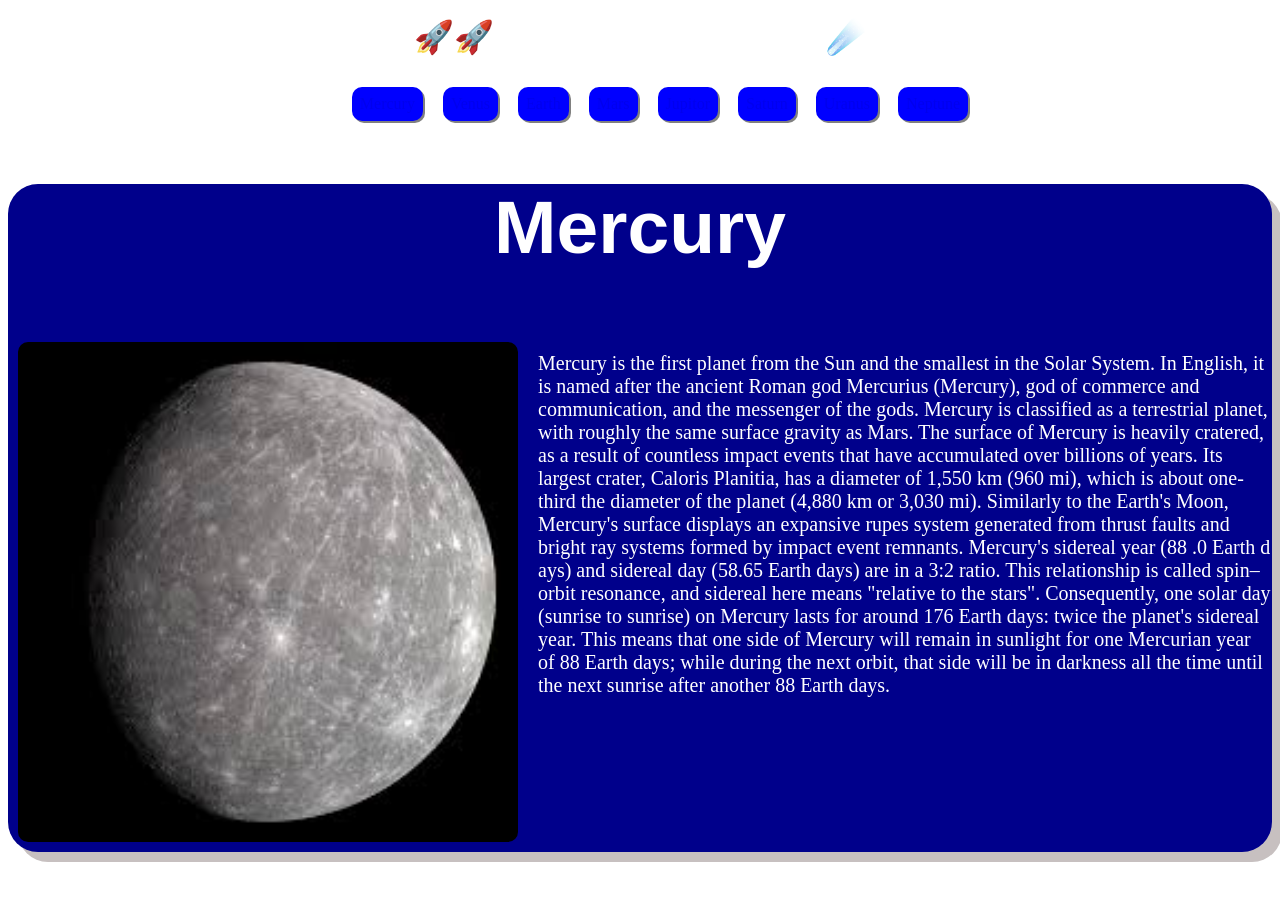
==== Project 12/index.html @ bc6e7076 "Update" ====
<html>
<head>
<title>🚀🚀Let's explore space☄️</title>
<style>
 .header {
    text-align: center;
    background-image: url("https://t4.ftcdn.net/jpg/01/28/98/53/360_F_128985367_mNdX0b56w6OcgiyUDnZwukpK1bkpfWwI.jpg");
    color: white;
    background-repeat: no-repeat;
    background-attachment: fixed;
    background-size: cover;
    padding: 10px;
}

body {
    background-image: url("https://t4.ftcdn.net/jpg/01/28/98/53/360_F_128985367_mNdX0b56w6OcgiyUDnZwukpK1bkpfWwI.jpg");
    background-attachment: fixed;
    background-size: cover;
}

.pllist{
   display: flex;
   gap: 20px;
   justify-content: center;

}

li{
   list-style: none;
}

a{
   text-decoration: none;
   background-color: blue;
   padding: 8px;
   border-radius: 10px;
   box-shadow: 2px 2px gray;
}

a:hover{
   transition: 0.3s;
   background-color: white;
   color: black;
}

.describtion{
   color: white;
   display: flex;
   gap: 10px;
   font-size: 20px;
}

.picture{
   border-radius: 20px;
   padding: 10px;
}

.name{
   color: white;
   text-align: center;
   font-size: 50px;
   font-family: 'Franklin Gothic Medium', 'Arial Narrow', Arial, sans-serif;
}

.planet{
   background-color: darkblue;
   box-shadow: 10px 10px rgb(199, 192, 192);
   border-radius: 30px;
   
}
</style>
</head>
<body>
<h1 class="header">🚀🚀Let's explore the planets☄️</h1>
<ul class="pllist">
   <a href="#"> <li>Mercury</li></a>
   <a href="#"> <li>Venus</li></a>
   <a href="#"> <li>Earth</li></a>
   <a href="#"> <li>Mars</li></a>
   <a href="#"> <li>Jupitor</li></a>
   <a href="#"> <li>Saturn</li></a>
   <a href="#"> <li>Uranus</li></a>
   <a href="#"> <li>Neptune</li></a>
</ul>
<section id="Mercury" class="planet">
<div class="name">
<h2>Mercury</h2>
</div>
<div class="describtion">
<img  class="picture" src="[data-uri]
ABEIAOEA4QMBIgACEQEDEQH/xAA
cAAEAAwADAQEAAAAAAAAAAAAAAwQ
FAgYHAQj/xAA+EAABAwIDBQUHAgUDBAMAAAABAAIRAyEEMUESUWFxgSKRobHwBQYywdHh8QcTFEJSYnIkgqIjY5LCQ1Oy/8QAFQEBAQAAAAAAAAAAAAAAAAAAAAH/xAAWEQEBAQAAAAAAAAAAAAAAAAAAARH/2gAMAwEAAhEDEQA/APDUREBERAREQEREBERARXcF7NfU/tG8/Rb2F93qI+NznHdl5XQdURejYL2JhWif2mk2sSSdLwSVr4f2dhLf6ej1Yw+YRceRIva6fsnCOAnCUeEU2fRcqvufgqmeGbzaXs//AC4AqGPEkXr2M/TPCPk031aR5te0dHAOP/kuvY/9LcSATQq0qw3T+2/ud2f+SqY6Eiu+1PZNfDu2a9J9M6bQIB/xOTs9FSQEREBERAREQEREBERAREQEREBERARFyYyUBjSbBa2CwTLEgkanW0SGiD3qTB4MD5TafoOa2P4e8AWvygRZu8XufKUHLDUgOAB0PcOWS1MLRHlcz649ypYejGa1MLTt5zryGZRVrDUg4Xtwy74y/KuvoNBsfl5fNfKVVohsC/[base64]/i4W4xnvCyV+n8VTp1mupvYHtNi1wBaehyPzXkvvp+nJpTVwcvYJLqRMvb/gc3jgb/wCWlTHnSIiIIiICIiAiIgIiICIiAiIg+tbJhaOFowbX+vzUWFowJI07ufjblotfB0YM+ggsU6GU3+swPGO9aLackR94CioNvOvktChSy9cEVGzy7grlE6mZ8lJ/DwL8ePBS0aI3a56IJcLe55Z9yuPbAHZAkZn5Qq4w8uA07gT8t3RXcThCS1s6ACMoOUd/[base64]/v57pDGsOIoNjEtEuaP8A5WgW/wB4yG/LciPG0X0r4iCIiAiIgIiICIiApKLZKjV3DMgILzKd4EwO4x5/lbGDpExu1+aoYRsQe75+XhwWxgx67voirdOmAbX8r3Vuhu1sPXcO5SYamAPhkn6eu4JOzYcJ881FWG7I+K/r0Vxqm9rjT1K4BpnL6aK3QAFtd+4awgkpFwgRM9eXLNaFOq1on4nb9ByHzVGjWgwBbK/[base64]/Z3a/F3FBWa4yGmSDEjTgVLSeWPmLg3GYIOXQ7uKp033Jid/KdPJaWIpBsOYCYg3+IXmDffI6Ijy39V/dtrX/xtBuzTqH/qtGTXk/FwBNjxj+pecr9IY3DtqsexzJpuEOHB1vMx1BXgXvF7IdhcQ+i64Blp/[base64]/dZ9C2Y5fJWv3iR5/JRUjqpMHjHd+TbitGhSJAi++c5jndZdFuq0adaGXm4I4X/[base64]/[base64]/[base64]/hkuNWuXdo5nzEfZBYqUwQCM4Hi0b+CmY+LRkAM878eaioslwaSNkwOAJgT4yrLA1rajXztiQ0iMwZMjdA8SiOf8ADk9sZA+JAPjfuXNtDaabXEmD/bbyBy3q17P9oM/bex4u4WOkiSDrE7WfNcfZ5BgZ7Lp/8omegPgg8M/Vz2dsYplUCBVpif8AOn2T/wAdhdFXtX60ezf9Gx4F6VcD/ZUaQSP9zWrxVVBERAREQF9C+LkzNBpURkd3rqtqiLkcfXmVj4d8EBa2HFxGoPS+Xd5IrSwoLZixiOllM079B4AfQJSMkcVaqUog8B4wUCg0Ei/[base64]
7hxCjNO/DPirTMM6Zj4QJg8teqgpF035mERaBP81zIF40GyPXJRmZNx375+6+0apy1voIAIN+8hR0nZ8fXrmgv4RkTMDLP+5pPmr+Be2bgj+qdCMvMqhWpuDGGbH5TA4696sYRtiTOhG7WeeXmgxv1Up/uez8SLTsteIy7NRjz4Ar86L9E++h/wBJiR/2Kngw/RfnZIUREVQREQF9bmvi+hBqUgJ0ubcrFbOGcI5+Zz/KxKUW5evXBa9Cwg+tPMIrZp1u4XHf52hTl9s5lZ2Hb8/C61GbOyBx9euKCxhzFtYBUxqaHl+VWpHZn10VineQIPrRQfKIgwcld/ZDgA0donXw5KhSEO1mM1coPsY3CLXnO0clVcGsIcAQMokXnMiVt4XHQ0mOFuCq4PCSC4nQkk27lawUFxg5jKLR1yhBUdciwN5F+H2WpRoAtbBAtfdqpn+z3Wkk56AgC/5hcMdQ2ABkbE6C8geHmiKjQ4G8EE7+NyFcq1xIP8thBuYACz2Nn1Ga5CrB9clFaNUF2RBkTb+7MdDAXOjTzyn13qpTqG7plX8IRnF5ug2cKWtpOh22XN1HwnLyhYoZEzllpMZ/JadfEsEAWBJtnAjfvy7lQoO2S6WhwkjToeYlVFZst2u7O/3yXNmcepHoKVrewAR2rzNuVvWaN4ZAfnyUF+m0vFNo4jrP3UtNhDTIsQY7zB7wVVoYsy1gBJgAkAayZk5XK7FicGG02yc5nkEHR/ex0YPF
E5fsVh1LHR4r87r9A/qJW/bwGJdvYGiP+
45rPJxX5+SIIiKgiIgIiINKleDyWtSy9cljYV1uX3
+y1sPUAg3zB8BPig1MOCPPzC0KBgza1
+66oURrv+d4V2g8QPXVFW6r9p0yBuz5x5Lk1hbkbHiOI+ShaRHrpZTUwfAZ5cUFvDu5a88t6t4XC7V546qjRFp1yjXh5Fa2HxB2YsPmOCK5OJbbQROovkFZwTRtWOenPTeVGK0NJ2wdqxBGd5twkcMlxwszlEkWHrwQd09kUWPadoxAkW3WA8Fj+2GRIMkdM/Wikw2P2RGXqL96rY520C4zsk201uFBQdScGjccxkeCiDLgHUz0VpoadJnPcNbDKeC+U6EiLCTnedyo+YR4FiZExy0Vx7IcIuDGW5ZmyAYDtqNeOqtUcQQRb8cFEWcbLSABoJGdyJXOILZNznyi88VA+ttbRO6bb/Uj825NadnbIm8AdAZ7p7iqLmKxzS/aa29wdbwJPAqqDfZ7o5qFpGd5nlnnkrVEhrgQc+fS6g0fZmHLXOcTPaAO4+gF2g9mkQ/PZtvAXWsBUAA4umOAy+fetfG1xUBgWyAnPaP5QeYfrPigzAspg3fVaObGAuPjsrxFeh/rP7S28TSoi4pU5P8AlUIn/i1h6rzxIgiIqCIiAiIgs4R2i0sM6+ef1sQsek6CtOk8593X5ZoOx0KosOA8z9+itU3iRbh671j4R3W/h8tVp0Y6g9NckVcDhbv9dFZY89LjooGUr+XFWafZBy6oLVImzo4yZ5/JTVq+RMzv3RlbeqtF993DyUzGlxEi2XdZFS0HkkG0rUwtWL5x4nTpKznjZJA1tGditPDvhpm+luQ1UEj3Z2N4jfmO/wCy+vrg7Mx8Rnje0+KrCoSZJk2Hd5XlcmNGR0m48FUWMRXsABF5PkIG5faNbZAyIIHyPRHUREyS6ZOREaEbjOvFQis7KOnrqgkoU2k57OcH6hfa1DZkTc5cRM77KINgiRbqp4D3GfK8XABGuSDlgy4NcIkandHFWq7SdwtaL5wYjQ/dc34eGhrWED4nEEXE28fFc8Czb7MyBJy5WB7j1QVSR2mxlqe4dbhc8NQJMxYW9eKtVKRL7xe55m4A5G6kdUFNsDfnxsg+0QAd0Ejr+Vbr12kk/CxocSSbBoEmTwFyVk4VxJkmBv66dV1f9T/eL9nCOpMMPxJLLZ/tiDUPAGQ3jtO3KDyT3g9pHE4mrXP87yQDo3Jo6NAHRZ6IqgiIgIiICIiAr+EfkbW3qgpaD4KDsWDeMjlz9StrBAEzw6318PFdcwlYEwQBrb11692/7KrhpnjPqfXegvucd0AX5CJ8lOwDUzwGvq64YkNNwbRl4qOgTl3EbvoitjC4do2dogDhdWMS5ggMdIB3ePgsqk8zIJFoVlhsbdbSM9VFT0/iHoq+ynZrYg27zProqeBsd4427usqetV7cjLhyQc21YMt++t/W9XKdAwDvnlMR9VSwz7hxFshzUtQuJOkGNYuiJabjJI8hGSsYZgJBiDex+E6GCq+23YIiXW7V/LVc8PTEOcagtkL35W9QqLuKqwwAM3zwvxso8HQaBtzBzHHkqdKo4yDEOzN/nZWKVcOgGQAIAHnGpQaDcV/VnlxPTT8q5hsPtP7IgRBm+kX7+kKlhKMkCW2yN5AOeWeq7DhHsbEglut7m2nVEVv4eDcyBeTe07/AFms/EVQQdgF3S1joc9y0faVZoaYhodNjeN2ayaFNrhG0YkG+6dPog+NYG03VKjw1okuJIENaCSdwAEnuXgnvj7c/jMU+qBFMdikDpTbOzPEyXHi4rvH6se8wH+iou41iNBmKc78if8AaN4XliAiIgIiICIiAiIgIiILuGrzzHit3A4nLxGq6ux0GVp4SrrNhY9fLyzQdsw1U5gm2XW/rqrVCpsjf48FkYas5ot10iRN9yuYaoCbnoPFFa7aZgFuWfOVNRmIv+NM/UKpharoMZbvmreEBm/qboLGGETO7pxUzST3cIjd4KKq0tsHCCY+/iuJrdmLG+/d0UF1rxG/UC8KaqAS7oRmZPUrOpnIgeM96tYfEkF1rX3R4oOeHfcC4B3Sb/[base64]/XdHHS3BaeHrAwBnflkfuuoseQtTD4/v3HLjBQdtw2JIIgxM8MvJb/[base64]/3qn9DIgf5PuBlFpI3IO21cWybC0do6mMy4nLf9F0T3q/UMNmnhSHOiDUjsM0/6Y/mP9xtunMdL9ve9FfFS1ztmn/8AW2zc5G1q45Z23ALERHOrVc5xc4lziSSSSSScyScyuCIgIiICIiAiIgIiICIiAiIgIiICIiC3hcc5h3hdi9m+8TARtWzndfdGS6kiD0qh7Vou+EsvFg4SDwbordOsHZRHArypEHrzH6kgc40yUj/adFt3Yim07ttvheV46iD1uv764KnMPNQ67DXGeRcA3xWHjv1KfcUKUbi9x69lp/8AZdARBq+1PeHE15FSq7ZP8rey3qBn1lZSIgIiICIiAiIgIiICIiAiIgIiICIiAiIgIiICIiAiIgIiICIiAiIgIiICIiAiIgIiICIiD
//Z" width="500px" height="500px">
<p>Mercury is the first planet from the Sun and the smallest in the Solar System. In English, it is named after the ancient Roman god Mercurius (Mercury), god of commerce and communication, and the messenger of the gods. Mercury is classified as a terrestrial planet, with roughly the same surface gravity as Mars. The surface of Mercury is heavily cratered, as a result of countless impact events that have accumulated over billions of years. Its largest crater, Caloris Planitia, has a diameter of 1,550 km (960 mi), which is about one-third the diameter of the planet (4,880 km or 3,030 mi). Similarly to the Earth's Moon, Mercury's surface displays an expansive rupes system generated from thrust faults and bright ray systems formed by impact event remnants.

   Mercury's sidereal year (88
   .0 Earth d
   ays) and sidereal day (58.65 Earth days) are in a 3:2 ratio. This relationship is called spin–orbit resonance, and sidereal here means "relative to the stars". Consequently, one solar day (sunrise to sunrise) on Mercury lasts for around 176 Earth days: twice the planet's sidereal year. This means that one side of Mercury will remain in sunlight for one Mercurian year of 88 Earth days; while during the next orbit, that side will be in darkness all the time until the next sunrise after 
   another 88 Earth days.</p>
</div>
</section>
</body>
</html>
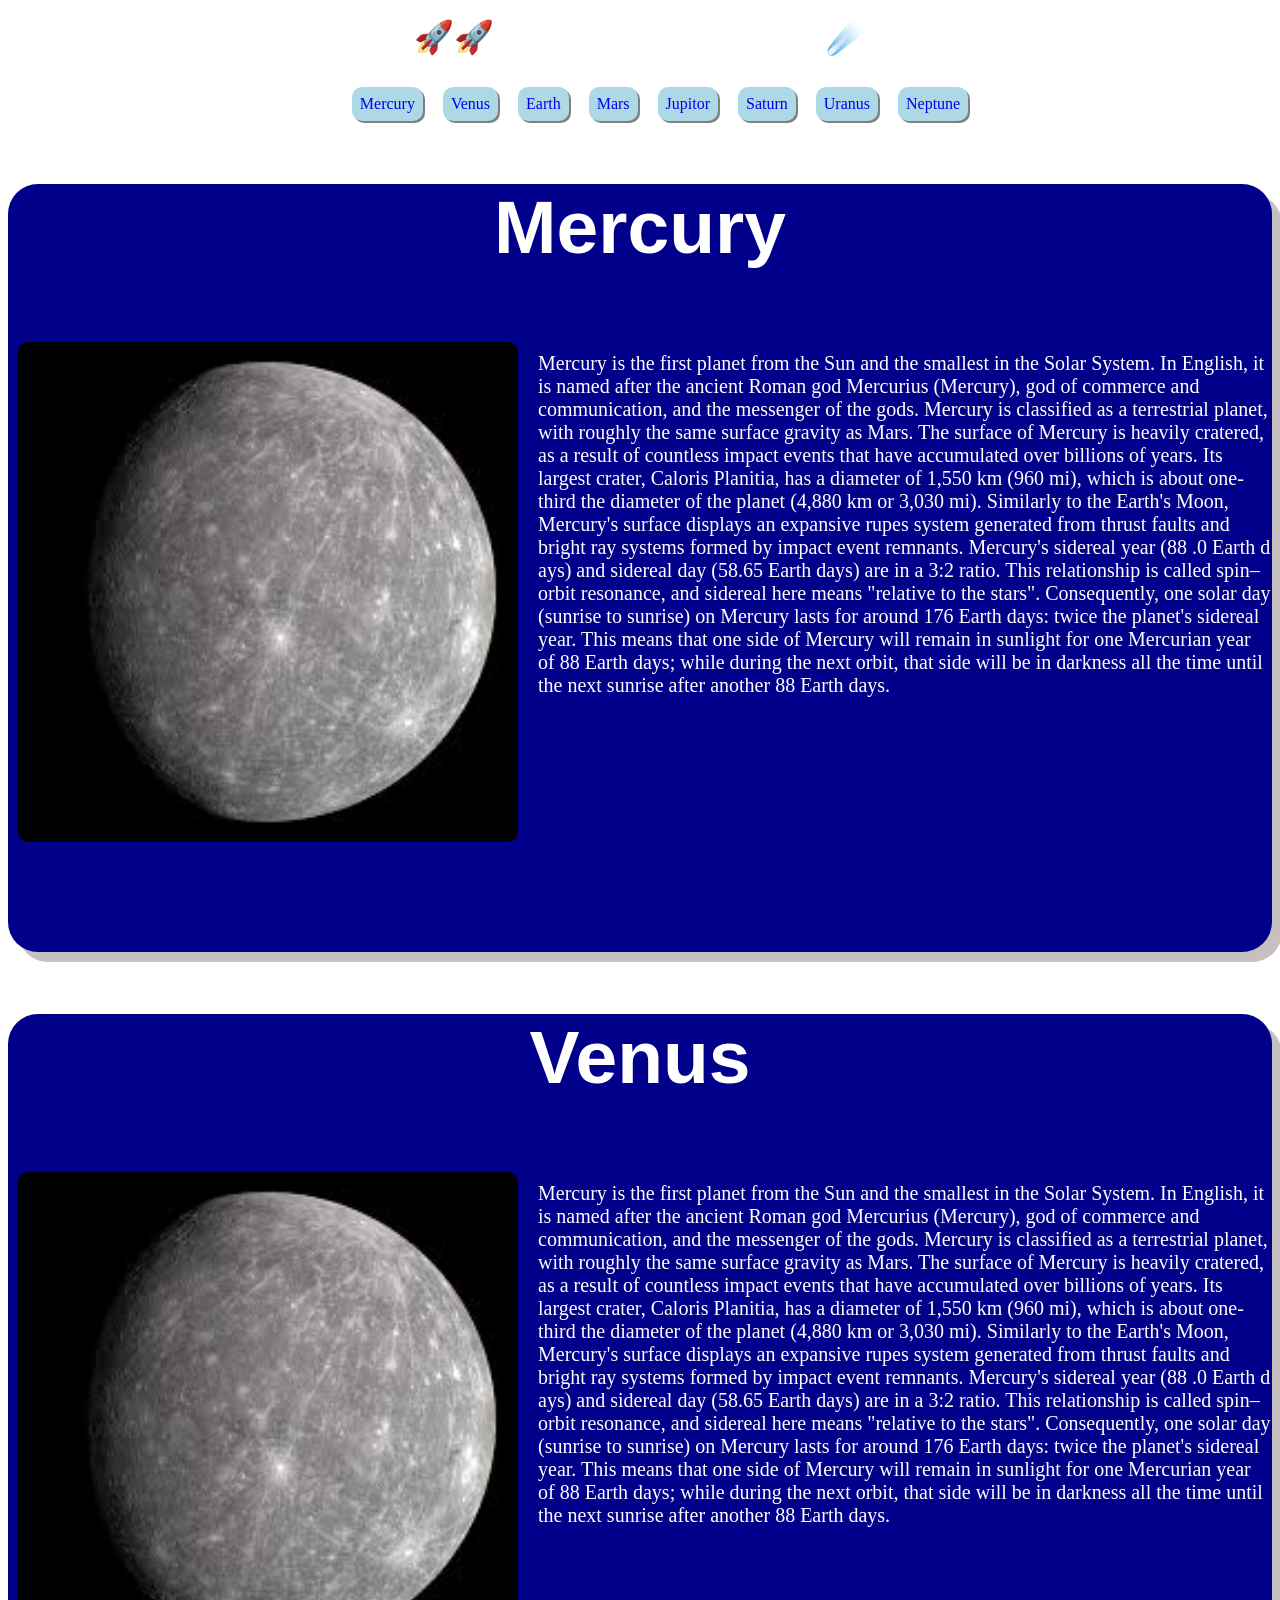
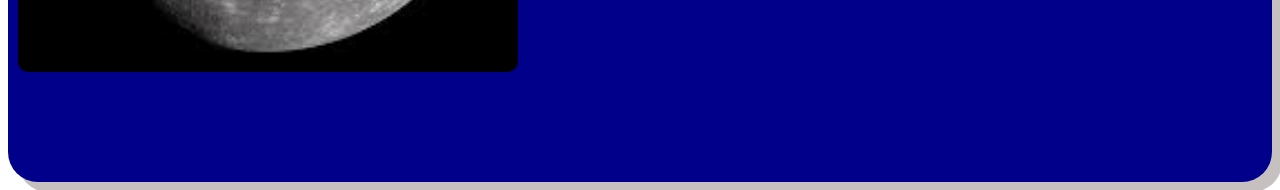
==== commit 246cf67c: "Update" ====
--- a/Project 12/index.html
+++ b/Project 12/index.html
@@ -31,7 +31,7 @@
 
 a{
    text-decoration: none;
-   background-color: blue;
+   background-color: lightblue;
    padding: 8px;
    border-radius: 10px;
    box-shadow: 2px 2px gray;
@@ -66,7 +66,7 @@
    background-color: darkblue;
    box-shadow: 10px 10px rgb(199, 192, 192);
    border-radius: 30px;
-   
+   padding-bottom: 100px;
 }
 </style>
 </head>
@@ -108,5 +108,31 @@
    another 88 Earth days.</p>
 </div>
 </section>
+<section id="Venus" class="planet">
+   <div class="name">
+   <h2>Venus</h2>
+   </div>
+   <div class="describtion">
+   <img  class="picture" src="[data-uri]
+   [base64]
+   [base64]
+   [base64]
+   ABEIAOEA4QMBIgACEQEDEQH/xAA
+   cAAEAAwADAQEAAAAAAAAAAAAAAwQ
+   FAgYHAQj/xAA+EAABAwIDBQUHAgUDBAMAAAABAAIRAyEEMUESUWFxgSKRobHwBQYywdHh8QcTFEJSYnIkgqIjY5LCQ1Oy/8QAFQEBAQAAAAAAAAAAAAAAAAAAAAH/xAAWEQEBAQAAAAAAAAAAAAAAAAAAARH/2gAMAwEAAhEDEQA/APDUREBERAREQEREBERARXcF7NfU/tG8/Rb2F93qI+NznHdl5XQdURejYL2JhWif2mk2sSSdLwSVr4f2dhLf6ej1Yw+YRceRIva6fsnCOAnCUeEU2fRcqvufgqmeGbzaXs//AC4AqGPEkXr2M/TPCPk031aR5te0dHAOP/kuvY/9LcSATQq0qw3T+2/ud2f+SqY6Eiu+1PZNfDu2a9J9M6bQIB/xOTs9FSQEREBERAREQEREBERAREQEREBERARFyYyUBjSbBa2CwTLEgkanW0SGiD3qTB4MD5TafoOa2P4e8AWvygRZu8XufKUHLDUgOAB0PcOWS1MLRHlcz649ypYejGa1MLTt5zryGZRVrDUg4Xtwy74y/KuvoNBsfl5fNfKVVohsC/[base64]/i4W4xnvCyV+n8VTp1mupvYHtNi1wBaehyPzXkvvp+nJpTVwcvYJLqRMvb/gc3jgb/wCWlTHnSIiIIiICIiAiIgIiICIiAiIg+tbJhaOFowbX+vzUWFowJI07ufjblotfB0YM+ggsU6GU3+swPGO9aLackR94CioNvOvktChSy9cEVGzy7grlE6mZ8lJ/DwL8ePBS0aI3a56IJcLe55Z9yuPbAHZAkZn5Qq4w8uA07gT8t3RXcThCS1s6ACMoOUd/[base64]/v57pDGsOIoNjEtEuaP8A5WgW/wB4yG/LciPG0X0r4iCIiAiIgIiICIiApKLZKjV3DMgILzKd4EwO4x5/lbGDpExu1+aoYRsQe75+XhwWxgx67voirdOmAbX8r3Vuhu1sPXcO5SYamAPhkn6eu4JOzYcJ881FWG7I+K/r0Vxqm9rjT1K4BpnL6aK3QAFtd+4awgkpFwgRM9eXLNaFOq1on4nb9ByHzVGjWgwBbK/[base64]/Z3a/F3FBWa4yGmSDEjTgVLSeWPmLg3GYIOXQ7uKp033Jid/KdPJaWIpBsOYCYg3+IXmDffI6Ijy39V/dtrX/xtBuzTqH/qtGTXk/FwBNjxj+pecr9IY3DtqsexzJpuEOHB1vMx1BXgXvF7IdhcQ+i64Blp/[base64]/dZ9C2Y5fJWv3iR5/JRUjqpMHjHd+TbitGhSJAi++c5jndZdFuq0adaGXm4I4X/[base64]/[base64]/[base64]/hkuNWuXdo5nzEfZBYqUwQCM4Hi0b+CmY+LRkAM878eaioslwaSNkwOAJgT4yrLA1rajXztiQ0iMwZMjdA8SiOf8ADk9sZA+JAPjfuXNtDaabXEmD/bbyBy3q17P9oM/bex4u4WOkiSDrE7WfNcfZ5BgZ7Lp/8omegPgg8M/Vz2dsYplUCBVpif8AOn2T/wAdhdFXtX60ezf9Gx4F6VcD/ZUaQSP9zWrxVVBERAREQF9C+LkzNBpURkd3rqtqiLkcfXmVj4d8EBa2HFxGoPS+Xd5IrSwoLZixiOllM079B4AfQJSMkcVaqUog8B4wUCg0Ei/[base64]
+   7hxCjNO/DPirTMM6Zj4QJg8teqgpF035mERaBP81zIF40GyPXJRmZNx375+6+0apy1voIAIN+8hR0nZ8fXrmgv4RkTMDLP+5pPmr+Be2bgj+qdCMvMqhWpuDGGbH5TA4696sYRtiTOhG7WeeXmgxv1Up/uez8SLTsteIy7NRjz4Ar86L9E++h/wBJiR/2Kngw/RfnZIUREVQREQF9bmvi+hBqUgJ0ubcrFbOGcI5+Zz/KxKUW5evXBa9Cwg+tPMIrZp1u4XHf52hTl9s5lZ2Hb8/C61GbOyBx9euKCxhzFtYBUxqaHl+VWpHZn10VineQIPrRQfKIgwcld/ZDgA0donXw5KhSEO1mM1coPsY3CLXnO0clVcGsIcAQMokXnMiVt4XHQ0mOFuCq4PCSC4nQkk27lawUFxg5jKLR1yhBUdciwN5F+H2WpRoAtbBAtfdqpn+z3Wkk56AgC/5hcMdQ2ABkbE6C8geHmiKjQ4G8EE7+NyFcq1xIP8thBuYACz2Nn1Ga5CrB9clFaNUF2RBkTb+7MdDAXOjTzyn13qpTqG7plX8IRnF5ug2cKWtpOh22XN1HwnLyhYoZEzllpMZ/JadfEsEAWBJtnAjfvy7lQoO2S6WhwkjToeYlVFZst2u7O/3yXNmcepHoKVrewAR2rzNuVvWaN4ZAfnyUF+m0vFNo4jrP3UtNhDTIsQY7zB7wVVoYsy1gBJgAkAayZk5XK7FicGG02yc5nkEHR/ex0YPF
+   E5fsVh1LHR4r87r9A/qJW/bwGJdvYGiP+
+   45rPJxX5+SIIiKgiIgIiINKleDyWtSy9cljYV1uX3
+   +y1sPUAg3zB8BPig1MOCPPzC0KBgza1
+   +66oURrv+d4V2g8QPXVFW6r9p0yBuz5x5Lk1hbkbHiOI+ShaRHrpZTUwfAZ5cUFvDu5a88t6t4XC7V546qjRFp1yjXh5Fa2HxB2YsPmOCK5OJbbQROovkFZwTRtWOenPTeVGK0NJ2wdqxBGd5twkcMlxwszlEkWHrwQd09kUWPadoxAkW3WA8Fj+2GRIMkdM/Wikw2P2RGXqL96rY520C4zsk201uFBQdScGjccxkeCiDLgHUz0VpoadJnPcNbDKeC+U6EiLCTnedyo+YR4FiZExy0Vx7IcIuDGW5ZmyAYDtqNeOqtUcQQRb8cFEWcbLSABoJGdyJXOILZNznyi88VA+ttbRO6bb/Uj825NadnbIm8AdAZ7p7iqLmKxzS/aa29wdbwJPAqqDfZ7o5qFpGd5nlnnkrVEhrgQc+fS6g0fZmHLXOcTPaAO4+gF2g9mkQ/PZtvAXWsBUAA4umOAy+fetfG1xUBgWyAnPaP5QeYfrPigzAspg3fVaObGAuPjsrxFeh/rP7S28TSoi4pU5P8AlUIn/i1h6rzxIgiIqCIiAiIgs4R2i0sM6+ef1sQsek6CtOk8593X5ZoOx0KosOA8z9+itU3iRbh671j4R3W/h8tVp0Y6g9NckVcDhbv9dFZY89LjooGUr+XFWafZBy6oLVImzo4yZ5/JTVq+RMzv3RlbeqtF993DyUzGlxEi2XdZFS0HkkG0rUwtWL5x4nTpKznjZJA1tGditPDvhpm+luQ1UEj3Z2N4jfmO/wCy+vrg7Mx8Rnje0+KrCoSZJk2Hd5XlcmNGR0m48FUWMRXsABF5PkIG5faNbZAyIIHyPRHUREyS6ZOREaEbjOvFQis7KOnrqgkoU2k57OcH6hfa1DZkTc5cRM77KINgiRbqp4D3GfK8XABGuSDlgy4NcIkandHFWq7SdwtaL5wYjQ/dc34eGhrWED4nEEXE28fFc8Czb7MyBJy5WB7j1QVSR2mxlqe4dbhc8NQJMxYW9eKtVKRL7xe55m4A5G6kdUFNsDfnxsg+0QAd0Ejr+Vbr12kk/CxocSSbBoEmTwFyVk4VxJkmBv66dV1f9T/eL9nCOpMMPxJLLZ/tiDUPAGQ3jtO3KDyT3g9pHE4mrXP87yQDo3Jo6NAHRZ6IqgiIgIiICIiAr+EfkbW3qgpaD4KDsWDeMjlz9StrBAEzw6318PFdcwlYEwQBrb11692/7KrhpnjPqfXegvucd0AX5CJ8lOwDUzwGvq64YkNNwbRl4qOgTl3EbvoitjC4do2dogDhdWMS5ggMdIB3ePgsqk8zIJFoVlhsbdbSM9VFT0/iHoq+ynZrYg27zProqeBsd4427usqetV7cjLhyQc21YMt++t/W9XKdAwDvnlMR9VSwz7hxFshzUtQuJOkGNYuiJabjJI8hGSsYZgJBiDex+E6GCq+23YIiXW7V/LVc8PTEOcagtkL35W9QqLuKqwwAM3zwvxso8HQaBtzBzHHkqdKo4yDEOzN/nZWKVcOgGQAIAHnGpQaDcV/VnlxPTT8q5hsPtP7IgRBm+kX7+kKlhKMkCW2yN5AOeWeq7DhHsbEglut7m2nVEVv4eDcyBeTe07/AFms/EVQQdgF3S1joc9y0faVZoaYhodNjeN2ayaFNrhG0YkG+6dPog+NYG03VKjw1okuJIENaCSdwAEnuXgnvj7c/jMU+qBFMdikDpTbOzPEyXHi4rvH6se8wH+iou41iNBmKc78if8AaN4XliAiIgIiICIiAiIgIiILuGrzzHit3A4nLxGq6ux0GVp4SrrNhY9fLyzQdsw1U5gm2XW/rqrVCpsjf48FkYas5ot10iRN9yuYaoCbnoPFFa7aZgFuWfOVNRmIv+NM/UKpharoMZbvmreEBm/qboLGGETO7pxUzST3cIjd4KKq0tsHCCY+/iuJrdmLG+/d0UF1rxG/UC8KaqAS7oRmZPUrOpnIgeM96tYfEkF1rX3R4oOeHfcC4B3Sb/[base64]/XdHHS3BaeHrAwBnflkfuuoseQtTD4/v3HLjBQdtw2JIIgxM8MvJb/[base64]/3qn9DIgf5PuBlFpI3IO21cWybC0do6mMy4nLf9F0T3q/UMNmnhSHOiDUjsM0/6Y/mP9xtunMdL9ve9FfFS1ztmn/8AW2zc5G1q45Z23ALERHOrVc5xc4lziSSSSSScyScyuCIgIiICIiAiIgIiICIiAiIgIiICIiC3hcc5h3hdi9m+8TARtWzndfdGS6kiD0qh7Vou+EsvFg4SDwbordOsHZRHArypEHrzH6kgc40yUj/adFt3Yim07ttvheV46iD1uv764KnMPNQ67DXGeRcA3xWHjv1KfcUKUbi9x69lp/8AZdARBq+1PeHE15FSq7ZP8rey3qBn1lZSIgIiICIiAiIgIiICIiAiIgIiICIiAiIgIiICIiAiIgIiICIiAiIgIiICIiAiIgIiICIiD
+   //Z" width="500px" height="500px">
+   <p>Mercury is the first planet from the Sun and the smallest in the Solar System. In English, it is named after the ancient Roman god Mercurius (Mercury), god of commerce and communication, and the messenger of the gods. Mercury is classified as a terrestrial planet, with roughly the same surface gravity as Mars. The surface of Mercury is heavily cratered, as a result of countless impact events that have accumulated over billions of years. Its largest crater, Caloris Planitia, has a diameter of 1,550 km (960 mi), which is about one-third the diameter of the planet (4,880 km or 3,030 mi). Similarly to the Earth's Moon, Mercury's surface displays an expansive rupes system generated from thrust faults and bright ray systems formed by impact event remnants.
+   
+      Mercury's sidereal year (88
+      .0 Earth d
+      ays) and sidereal day (58.65 Earth days) are in a 3:2 ratio. This relationship is called spin–orbit resonance, and sidereal here means "relative to the stars". Consequently, one solar day (sunrise to sunrise) on Mercury lasts for around 176 Earth days: twice the planet's sidereal year. This means that one side of Mercury will remain in sunlight for one Mercurian year of 88 Earth days; while during the next orbit, that side will be in darkness all the time until the next sunrise after 
+      another 88 Earth days.</p>
+   </div>
+   </section>
 </body>
 </html>
